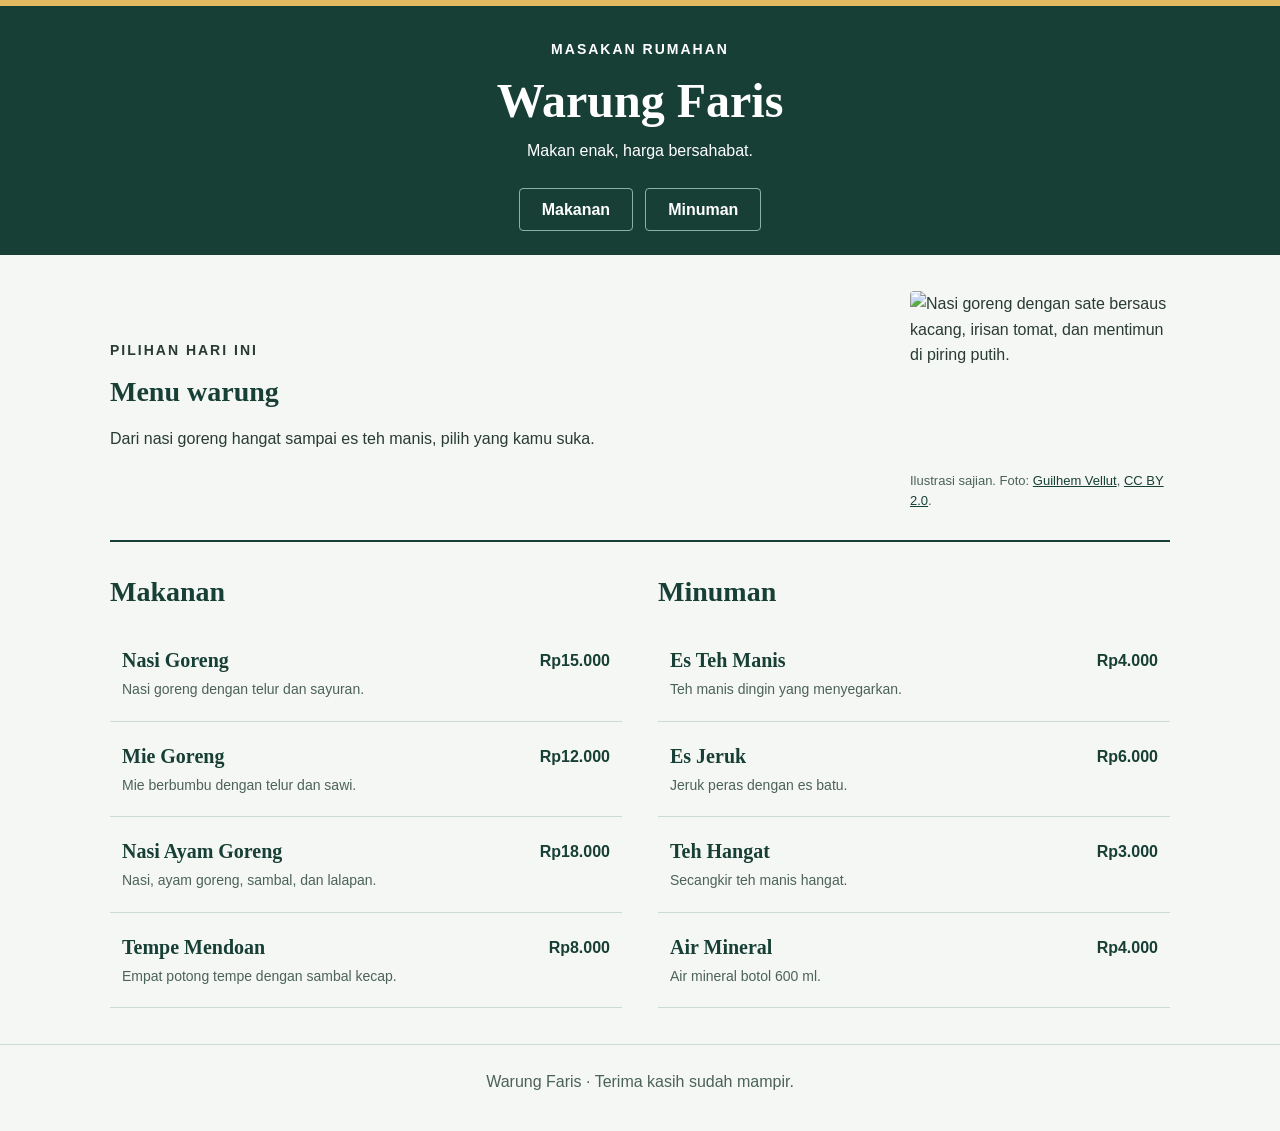
==== Warung/index.html @ d9708356 "Add files via upload" ====
<!DOCTYPE html>
<html lang="id">
<head>
  <meta charset="UTF-8">
  <meta name="viewport" content="width=device-width, initial-scale=1.0">
  <meta name="description" content="Daftar menu makanan dan minuman Warung Nika beserta harganya.">
  <title>Menu Warung Faris</title>
  <link rel="stylesheet" href="style.css">
</head>
<body>
  <header class="kepala-warung">
    <p class="label">MASAKAN RUMAHAN</p>
    <h1>Warung Faris</h1>
    <p>Makan enak, harga bersahabat.</p>
    <nav aria-label="Kategori menu">
      <a href="#makanan">Makanan</a>
      <a href="#minuman">Minuman</a>
    </nav>
  </header>

  <main>
    <div class="pembuka-menu">
      <div>
        <p class="label">PILIHAN HARI INI</p>
        <h2>Menu warung</h2>
        <p>Dari nasi goreng hangat sampai es teh manis, pilih yang kamu suka.</p>
      </div>
      <figure>
        <img src="assets/nasi-goreng.jpg" alt="Nasi goreng dengan sate bersaus kacang, irisan tomat, dan mentimun di piring putih." width="1280" height="853">
        <figcaption>
          Ilustrasi sajian. Foto:
          <a href="https://commons.wikimedia.org/wiki/File:Nasi_goreng_@_Born%C3%A9o_%C3%A0_Paris_@_Galerie_Vaugirard_@_Paris_(33735600476).jpg">Guilhem Vellut</a>,
          <a href="https://creativecommons.org/licenses/by/2.0/">CC BY 2.0</a>.
        </figcaption>
      </figure>
    </div>

    <div class="kolom-menu">
      <section id="makanan" aria-labelledby="judul-makanan">
        <h2 id="judul-makanan">Makanan</h2>
        <ul class="daftar-menu">
          <li>
            <div>
              <h3>Nasi Goreng</h3>
              <p>Nasi goreng dengan telur dan sayuran.</p>
            </div>
            <span class="harga">Rp15.000</span>
          </li>
          <li>
            <div>
              <h3>Mie Goreng</h3>
              <p>Mie berbumbu dengan telur dan sawi.</p>
            </div>
            <span class="harga">Rp12.000</span>
          </li>
          <li>
            <div>
              <h3>Nasi Ayam Goreng</h3>
              <p>Nasi, ayam goreng, sambal, dan lalapan.</p>
            </div>
            <span class="harga">Rp18.000</span>
          </li>
          <li>
            <div>
              <h3>Tempe Mendoan</h3>
              <p>Empat potong tempe dengan sambal kecap.</p>
            </div>
            <span class="harga">Rp8.000</span>
          </li>
        </ul>
      </section>

      <section id="minuman" aria-labelledby="judul-minuman">
        <h2 id="judul-minuman">Minuman</h2>
        <ul class="daftar-menu">
          <li>
            <div>
              <h3>Es Teh Manis</h3>
              <p>Teh manis dingin yang menyegarkan.</p>
            </div>
            <span class="harga">Rp4.000</span>
          </li>
          <li>
            <div>
              <h3>Es Jeruk</h3>
              <p>Jeruk peras dengan es batu.</p>
            </div>
            <span class="harga">Rp6.000</span>
          </li>
          <li>
            <div>
              <h3>Teh Hangat</h3>
              <p>Secangkir teh manis hangat.</p>
            </div>
            <span class="harga">Rp3.000</span>
          </li>
          <li>
            <div>
              <h3>Air Mineral</h3>
              <p>Air mineral botol 600 ml.</p>
            </div>
            <span class="harga">Rp4.000</span>
          </li>
        </ul>
      </section>
    </div>
  </main>

  <footer>
    <p>Warung Faris · Terima kasih sudah mampir.</p>
  </footer>
</body>
</html>
---- Warung/style.css ----
body {
  margin: 0;
  font-family: Arial, sans-serif;
  font-size: 16px;
  line-height: 1.6;
  color: #293b33;
  background-color: #f4f7f3;
}

h1, h2, h3 {
  margin-top: 0;
  font-family: Georgia, "Times New Roman", serif;
  font-weight: bold;
  color: #173f35;
}

h1 {
  margin-bottom: 8px;
  font-size: 48px;
  line-height: 1.2;
  text-align: center;
  color: white; 
}

h2 {
  margin-bottom: 16px;
  font-size: 28px;
  line-height: 1.3;
}

h3 {
  margin-bottom: 4px;
  font-size: 20px;
  line-height: 1.4;
}

p {
  margin: 0 0 12px;
}

.kepala-warung {
  padding: 32px 20px 24px;
  text-align: center;
  color: white;
  background-color: #173f35; 
  border-top: 6px solid #e2bb60;
}

.label {
  font-size: 14px;
  font-weight: bold;
  letter-spacing: 2px;
}

nav {
  display: flex;
  flex-wrap: wrap;
  justify-content: center;
  gap: 12px;
  margin-top: 24px;
}

nav a {
  display: inline-block;
  padding: 8px 22px;
  border: 1px solid #8bb1a2;
  border-radius: 4px;
  color: white;
  font-weight: bold;
  text-decoration: none;
}


nav a:hover, nav a:focus-visible {
  color: #173f35;
  background-color: #e2bb60;
  border-color: #e2bb60;
}

nav a:focus-visible {
  outline: 3px solid white;
  outline-offset: 3px;
}

main {
  max-width: 1060px;
  margin: 0 auto;
  padding: 36px 24px;
}

.pembuka-menu {
  display: grid;
  grid-template-columns: 1fr 260px;
  align-items: center;
  gap: 32px;
  margin-bottom: 32px;
  padding-bottom: 28px;
  border-bottom: 2px solid #173f35;
}

figure {
  margin: 0;
}

img {
  display: block;
  width: 100%;
  height: auto;
  aspect-ratio: 3 / 2;
  object-fit: cover;
  border-radius: 4px;
}

figcaption {
  margin-top: 6px;
  font-size: 13px;
  color: #4c6258;
}

figcaption a {
  color: #173f35;
  text-decoration: underline;
}

.kolom-menu {
  display: grid;
  grid-template-columns: 1fr 1fr;
  gap: 36px;
}

section {
  min-width: 0;
  scroll-margin-top: 20px;
}

.daftar-menu {
  margin: 0;
  padding: 0;
  list-style: none;
}

.daftar-menu > li {
  display: flex;
  align-items: flex-start;
  justify-content: space-between;
  gap: 16px;
  padding: 20px 12px;
  border-bottom: 1px solid #cddbd2;
}

.daftar-menu p {
  margin-bottom: 0;
  color: rgb(76, 98, 88); 
  font-size: 14px;
}

.daftar-menu > li:hover {
  background-color: rgba(226, 187, 96, 0.18);
}

.harga {
  padding-top: 2px;
  color: #173f35;
  font-weight: bold;
  white-space: nowrap;
}

footer {
  padding: 24px;
  text-align: center;
  color: #4c6258;
  border-top: 1px solid #cddbd2;
}

@media (max-width: 680px) {
  h1 {
    font-size: 36px;
  }

  .pembuka-menu, .kolom-menu {
    grid-template-columns: 1fr;
    gap: 24px;
  }

  .pembuka-menu figure {
    max-width: 360px;
  }

  .daftar-menu > li {
    flex-wrap: wrap;
    gap: 8px;
    padding: 16px 8px;
  }
}
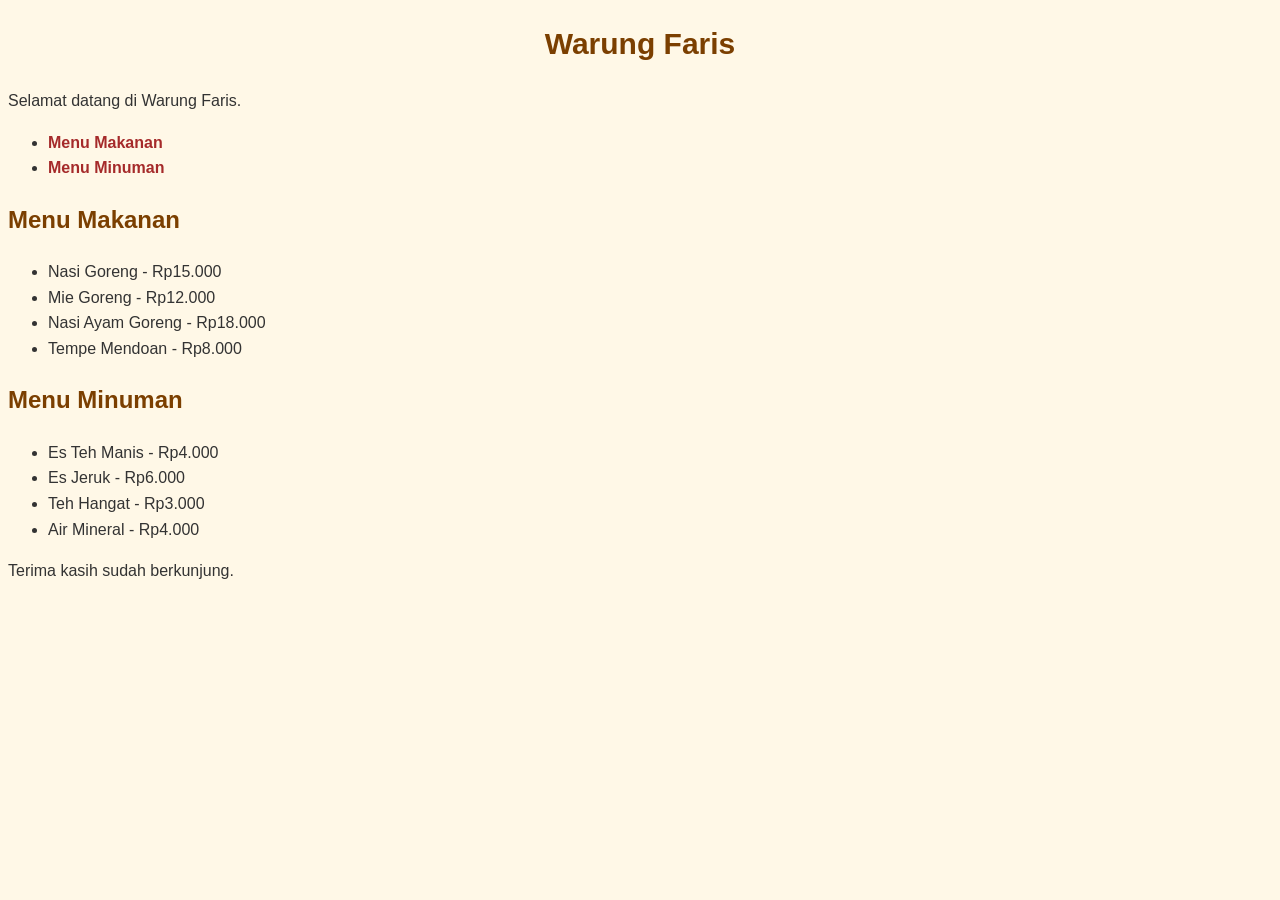
==== commit bd449fc1: "Add files via upload" ====
--- a/Warung/index.html
+++ b/Warung/index.html
@@ -3,111 +3,41 @@
 <head>
   <meta charset="UTF-8">
   <meta name="viewport" content="width=device-width, initial-scale=1.0">
-  <meta name="description" content="Daftar menu makanan dan minuman Warung Nika beserta harganya.">
   <title>Menu Warung Faris</title>
   <link rel="stylesheet" href="style.css">
 </head>
 <body>
-  <header class="kepala-warung">
-    <p class="label">MASAKAN RUMAHAN</p>
+  <header>
     <h1>Warung Faris</h1>
-    <p>Makan enak, harga bersahabat.</p>
-    <nav aria-label="Kategori menu">
-      <a href="#makanan">Makanan</a>
-      <a href="#minuman">Minuman</a>
+    <p>Selamat datang di Warung Faris.</p>
+    <nav>
+      <ul>
+        <li><a href="#makanan">Menu Makanan</a></li>
+        <li><a href="#minuman">Menu Minuman</a></li>
+      </ul>
     </nav>
   </header>
 
-  <main>
-    <div class="pembuka-menu">
-      <div>
-        <p class="label">PILIHAN HARI INI</p>
-        <h2>Menu warung</h2>
-        <p>Dari nasi goreng hangat sampai es teh manis, pilih yang kamu suka.</p>
-      </div>
-      <figure>
-        <img src="assets/nasi-goreng.jpg" alt="Nasi goreng dengan sate bersaus kacang, irisan tomat, dan mentimun di piring putih." width="1280" height="853">
-        <figcaption>
-          Ilustrasi sajian. Foto:
-          <a href="https://commons.wikimedia.org/wiki/File:Nasi_goreng_@_Born%C3%A9o_%C3%A0_Paris_@_Galerie_Vaugirard_@_Paris_(33735600476).jpg">Guilhem Vellut</a>,
-          <a href="https://creativecommons.org/licenses/by/2.0/">CC BY 2.0</a>.
-        </figcaption>
-      </figure>
-    </div>
+  <section id="makanan">
+    <h2>Menu Makanan</h2>
+    <ul>
+      <li>Nasi Goreng - Rp15.000</li>
+      <li>Mie Goreng - Rp12.000</li>
+      <li>Nasi Ayam Goreng - Rp18.000</li>
+      <li>Tempe Mendoan - Rp8.000</li>
+    </ul>
+  </section>
 
-    <div class="kolom-menu">
-      <section id="makanan" aria-labelledby="judul-makanan">
-        <h2 id="judul-makanan">Makanan</h2>
-        <ul class="daftar-menu">
-          <li>
-            <div>
-              <h3>Nasi Goreng</h3>
-              <p>Nasi goreng dengan telur dan sayuran.</p>
-            </div>
-            <span class="harga">Rp15.000</span>
-          </li>
-          <li>
-            <div>
-              <h3>Mie Goreng</h3>
-              <p>Mie berbumbu dengan telur dan sawi.</p>
-            </div>
-            <span class="harga">Rp12.000</span>
-          </li>
-          <li>
-            <div>
-              <h3>Nasi Ayam Goreng</h3>
-              <p>Nasi, ayam goreng, sambal, dan lalapan.</p>
-            </div>
-            <span class="harga">Rp18.000</span>
-          </li>
-          <li>
-            <div>
-              <h3>Tempe Mendoan</h3>
-              <p>Empat potong tempe dengan sambal kecap.</p>
-            </div>
-            <span class="harga">Rp8.000</span>
-          </li>
-        </ul>
-      </section>
+  <section id="minuman">
+    <h2>Menu Minuman</h2>
+    <ul>
+      <li>Es Teh Manis - Rp4.000</li>
+      <li>Es Jeruk - Rp6.000</li>
+      <li>Teh Hangat - Rp3.000</li>
+      <li>Air Mineral - Rp4.000</li>
+    </ul>
+  </section>
 
-      <section id="minuman" aria-labelledby="judul-minuman">
-        <h2 id="judul-minuman">Minuman</h2>
-        <ul class="daftar-menu">
-          <li>
-            <div>
-              <h3>Es Teh Manis</h3>
-              <p>Teh manis dingin yang menyegarkan.</p>
-            </div>
-            <span class="harga">Rp4.000</span>
-          </li>
-          <li>
-            <div>
-              <h3>Es Jeruk</h3>
-              <p>Jeruk peras dengan es batu.</p>
-            </div>
-            <span class="harga">Rp6.000</span>
-          </li>
-          <li>
-            <div>
-              <h3>Teh Hangat</h3>
-              <p>Secangkir teh manis hangat.</p>
-            </div>
-            <span class="harga">Rp3.000</span>
-          </li>
-          <li>
-            <div>
-              <h3>Air Mineral</h3>
-              <p>Air mineral botol 600 ml.</p>
-            </div>
-            <span class="harga">Rp4.000</span>
-          </li>
-        </ul>
-      </section>
-    </div>
-  </main>
-
-  <footer>
-    <p>Warung Faris · Terima kasih sudah mampir.</p>
-  </footer>
+  <p>Terima kasih sudah berkunjung.</p>
 </body>
 </html>
--- a/Warung/style.css
+++ b/Warung/style.css
@@ -1,194 +1,39 @@
 body {
-  margin: 0;
   font-family: Arial, sans-serif;
   font-size: 16px;
   line-height: 1.6;
-  color: #293b33;
-  background-color: #f4f7f3;
+  background-color: #fff8e7;
 }
 
-h1, h2, h3 {
-  margin-top: 0;
-  font-family: Georgia, "Times New Roman", serif;
-  font-weight: bold;
-  color: #173f35;
+h1, h2 {
+  font-family: Arial, sans-serif;
+  color: #7b3f00;
 }
 
 h1 {
-  margin-bottom: 8px;
-  font-size: 48px;
-  line-height: 1.2;
+  font-size: 30px;
   text-align: center;
-  color: white; 
 }
 
 h2 {
-  margin-bottom: 16px;
-  font-size: 28px;
-  line-height: 1.3;
-}
-
-h3 {
-  margin-bottom: 4px;
-  font-size: 20px;
-  line-height: 1.4;
+  font-size: 24px;
 }
 
 p {
-  margin: 0 0 12px;
-}
-
-.kepala-warung {
-  padding: 32px 20px 24px;
-  text-align: center;
-  color: white;
-  background-color: #173f35; 
-  border-top: 6px solid #e2bb60;
-}
-
-.label {
-  font-size: 14px;
-  font-weight: bold;
-  letter-spacing: 2px;
-}
-
-nav {
-  display: flex;
-  flex-wrap: wrap;
-  justify-content: center;
-  gap: 12px;
-  margin-top: 24px;
+  color: #333333;
 }
 
 nav a {
-  display: inline-block;
-  padding: 8px 22px;
-  border: 1px solid #8bb1a2;
-  border-radius: 4px;
-  color: white;
+  color: brown;
   font-weight: bold;
   text-decoration: none;
 }
 
-
-nav a:hover, nav a:focus-visible {
-  color: #173f35;
-  background-color: #e2bb60;
-  border-color: #e2bb60;
+nav a:hover {
+  color: white;
+  background-color: #7b3f00;
 }
 
-nav a:focus-visible {
-  outline: 3px solid white;
-  outline-offset: 3px;
+ul > li {
+  color: #333333;
 }
-
-main {
-  max-width: 1060px;
-  margin: 0 auto;
-  padding: 36px 24px;
-}
-
-.pembuka-menu {
-  display: grid;
-  grid-template-columns: 1fr 260px;
-  align-items: center;
-  gap: 32px;
-  margin-bottom: 32px;
-  padding-bottom: 28px;
-  border-bottom: 2px solid #173f35;
-}
-
-figure {
-  margin: 0;
-}
-
-img {
-  display: block;
-  width: 100%;
-  height: auto;
-  aspect-ratio: 3 / 2;
-  object-fit: cover;
-  border-radius: 4px;
-}
-
-figcaption {
-  margin-top: 6px;
-  font-size: 13px;
-  color: #4c6258;
-}
-
-figcaption a {
-  color: #173f35;
-  text-decoration: underline;
-}
-
-.kolom-menu {
-  display: grid;
-  grid-template-columns: 1fr 1fr;
-  gap: 36px;
-}
-
-section {
-  min-width: 0;
-  scroll-margin-top: 20px;
-}
-
-.daftar-menu {
-  margin: 0;
-  padding: 0;
-  list-style: none;
-}
-
-.daftar-menu > li {
-  display: flex;
-  align-items: flex-start;
-  justify-content: space-between;
-  gap: 16px;
-  padding: 20px 12px;
-  border-bottom: 1px solid #cddbd2;
-}
-
-.daftar-menu p {
-  margin-bottom: 0;
-  color: rgb(76, 98, 88); 
-  font-size: 14px;
-}
-
-.daftar-menu > li:hover {
-  background-color: rgba(226, 187, 96, 0.18);
-}
-
-.harga {
-  padding-top: 2px;
-  color: #173f35;
-  font-weight: bold;
-  white-space: nowrap;
-}
-
-footer {
-  padding: 24px;
-  text-align: center;
-  color: #4c6258;
-  border-top: 1px solid #cddbd2;
-}
-
-@media (max-width: 680px) {
-  h1 {
-    font-size: 36px;
-  }
-
-  .pembuka-menu, .kolom-menu {
-    grid-template-columns: 1fr;
-    gap: 24px;
-  }
-
-  .pembuka-menu figure {
-    max-width: 360px;
-  }
-
-  .daftar-menu > li {
-    flex-wrap: wrap;
-    gap: 8px;
-    padding: 16px 8px;
-  }
-}
